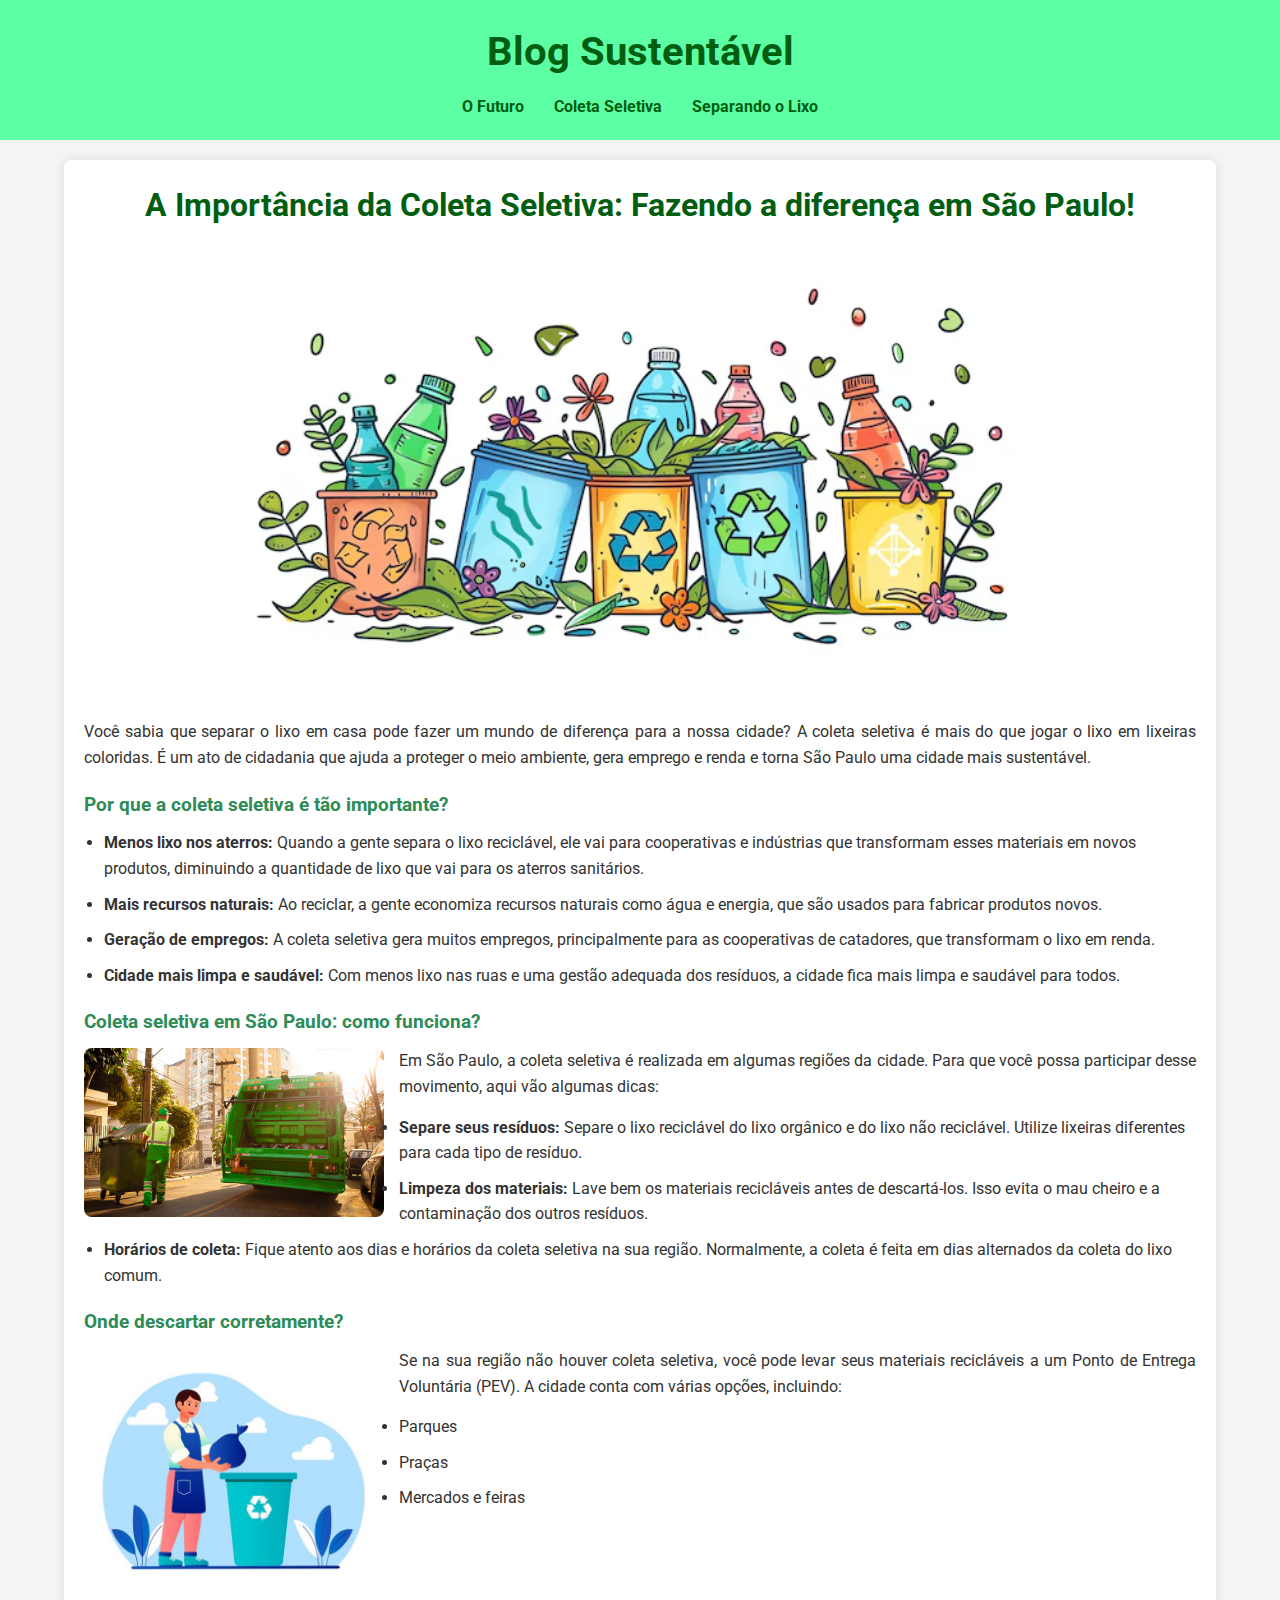
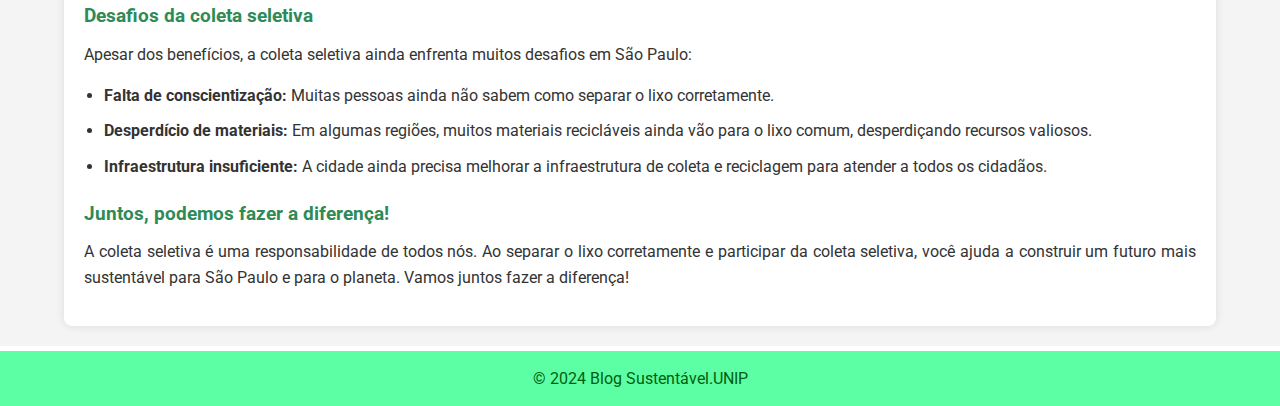
==== coleta.html @ 0457ae38 "site novo" ====
<!DOCTYPE html>
<html lang="pt-BR">
<head>
    <meta charset="UTF-8">
    <meta name="viewport" content="width=device-width, initial-scale=1.0">
    <title>A Importância da Coleta Seletiva: Fazendo a diferença em São Paulo!</title>
    <link rel="stylesheet" href="style.css">
</head>
<body>
    <!-- Cabeçalho -->
    <header>
        <div class="container">
            <h1>Blog Sustentável</h1>
            <nav>
                <ul>
                    <li><a href="index.html">O Futuro</a></li>
                    <li><a href="coleta.html">Coleta Seletiva</a></li>
                    <li><a href="separando-lixo.html">Separando o Lixo</a></li>
                </ul>
            </nav>
        </div>
    </header>

    <!-- Conteúdo Principal -->
    <main class="container">
        <article class="post">
            <h2>A Importância da Coleta Seletiva: Fazendo a diferença em São Paulo!</h2>
            <img src="lixeira.jpg" alt="Coleta Seletiva em São Paulo" class="post-image">
            
            <p>Você sabia que separar o lixo em casa pode fazer um mundo de diferença para a nossa cidade? A coleta seletiva é mais do que jogar o lixo em lixeiras coloridas. É um ato de cidadania que ajuda a proteger o meio ambiente, gera emprego e renda e torna São Paulo uma cidade mais sustentável.</p>
            
            <h3>Por que a coleta seletiva é tão importante?</h3>
            <ul>
                <li><strong>Menos lixo nos aterros:</strong> Quando a gente separa o lixo reciclável, ele vai para cooperativas e indústrias que transformam esses materiais em novos produtos, diminuindo a quantidade de lixo que vai para os aterros sanitários.</li>
                <li><strong>Mais recursos naturais:</strong> Ao reciclar, a gente economiza recursos naturais como água e energia, que são usados para fabricar produtos novos.</li>
                <li><strong>Geração de empregos:</strong> A coleta seletiva gera muitos empregos, principalmente para as cooperativas de catadores, que transformam o lixo em renda.</li>
                <li><strong>Cidade mais limpa e saudável:</strong> Com menos lixo nas ruas e uma gestão adequada dos resíduos, a cidade fica mais limpa e saudável para todos.</li>
            </ul>

            <h3>Coleta seletiva em São Paulo: como funciona?</h3>
            <img src="coleta domiciliar.jpg" alt="Coleta Domiciliar em São Paulo" class="post-image side-image">
            <p>Em São Paulo, a coleta seletiva é realizada em algumas regiões da cidade. Para que você possa participar desse movimento, aqui vão algumas dicas:</p>
            <ul>
                <li><strong>Separe seus resíduos:</strong> Separe o lixo reciclável do lixo orgânico e do lixo não reciclável. Utilize lixeiras diferentes para cada tipo de resíduo.</li>
                <li><strong>Limpeza dos materiais:</strong> Lave bem os materiais recicláveis antes de descartá-los. Isso evita o mau cheiro e a contaminação dos outros resíduos.</li>
                <li><strong>Horários de coleta:</strong> Fique atento aos dias e horários da coleta seletiva na sua região. Normalmente, a coleta é feita em dias alternados da coleta do lixo comum.</li>
            </ul>

            <h3>Onde descartar corretamente?</h3>
            <img src="ajuda.jpg" alt="Ponto de Coleta Seletiva" class="post-image side-image">
            <p>Se na sua região não houver coleta seletiva, você pode levar seus materiais recicláveis a um Ponto de Entrega Voluntária (PEV). A cidade conta com várias opções, incluindo:</p>
            <ul>
                <li>Parques</li>
                <li>Praças</li>
                <li>Mercados e feiras</li>
            </ul>
            <br>
            <br>
            <h3>Desafios da coleta seletiva</h3>
            <p>Apesar dos benefícios, a coleta seletiva ainda enfrenta muitos desafios em São Paulo:</p>
            <ul>
                <li><strong>Falta de conscientização:</strong> Muitas pessoas ainda não sabem como separar o lixo corretamente.</li>
                <li><strong>Desperdício de materiais:</strong> Em algumas regiões, muitos materiais recicláveis ainda vão para o lixo comum, desperdiçando recursos valiosos.</li>
                <li><strong>Infraestrutura insuficiente:</strong> A cidade ainda precisa melhorar a infraestrutura de coleta e reciclagem para atender a todos os cidadãos.</li>
            </ul>

            <h3>Juntos, podemos fazer a diferença!</h3>
            <p>A coleta seletiva é uma responsabilidade de todos nós. Ao separar o lixo corretamente e participar da coleta seletiva, você ajuda a construir um futuro mais sustentável para São Paulo e para o planeta. Vamos juntos fazer a diferença!</p>
        </article>
    </main>

    <!-- Rodapé -->
    <footer>
        <div class="container">
            <p>&copy; 2024 Blog Sustentável.UNIP</p>
        </div>
    </footer>
</body>
</html>
---- style.css ----
/* Importando a fonte Roboto */
@import url('https://fonts.googleapis.com/css2?family=Roboto:wght@400;700&display=swap');

/* Reset básico */
* {
    margin: 0;
    padding: 0;
    box-sizing: border-box;
}

/* Estilos Globais */
body {
    font-family: 'Roboto', sans-serif;
    line-height: 1.6;
    background-color: #f4f4f4;
    color: #333;
}

/* Container para centralizar o conteúdo */
.container {
    width: 90%;
    max-width: 1200px;
    margin: 0 auto;
}

/* Cabeçalho */
header {
    background-color: #5cffa3;
    color: #fff;
    padding: 20px 0;
    margin-bottom: 20px;
}

header h1 {
    text-align: center;
    font-size: 2.5em;
    color: rgb(1, 94, 17);
}

nav ul {
    list-style: none;
    display: flex;
    justify-content: center;
    margin-top: 10px;
}

nav ul li {
    margin: 0 15px;
}

nav ul li a {
    color: rgb(1, 94, 17);
    text-decoration: none;
    font-weight: 700;
    transition: color 0.3s;
}

nav ul li a:hover {
    color: #010500;
}

/* Conteúdo Principal */
main {
    background-color: #fff;
    padding: 20px;
    border-radius: 8px;
    box-shadow: 0 0 10px rgba(0, 0, 0, 0.1);
}

.post h2 {
    color: rgb(1, 94, 17);
    margin-bottom: 20px;
    font-size: 2em;
    text-align: center;
}

.post p {
    margin-bottom: 15px;
    text-align: justify;
}

.post h3 {
    color: #2e8b57;
    margin: 20px 0 10px;
}


.post ul {
    list-style-type: disc;
    margin-left: 20px;
    margin-bottom: 20px;
}

.post ul li {
    margin-bottom: 10px;
}

/* Estilo geral para as imagens */
.post-image, .destaque-imagem {
    width: 100%;
    max-width: 800px;
    height: auto;
    margin: 20px auto;
    display: block;
    border-radius: 8px;
}


.side-image {
    float: left;
    width: 40%;
    max-width: 300px;
    height: auto;
    margin: 0 15px 15px 0;
    border-radius: 8px;
}


.texto-com-imagem::after, .post::after {
    content: "";
    display: table;
    clear: both;
}

/* Estilo para a seção com imagem e texto */
.texto-com-imagem {
    display: flex;
    align-items: flex-start;
    gap: 20px;
    margin: 20px 0;
}

.texto-com-imagem img {
    width: 40%;
    height: auto;
    border-radius: 8px;
}

.texto-com-imagem div {
    max-width: 60%;
}

.texto-com-imagem h3 {
    margin-top: 0;
    color: #2e8b57; 
}

/* Rodapé */
footer {
    background-color: #5cffa3;
    color: rgb(1, 94, 17);
    text-align: center;
    padding: 15px 0;
    margin-top: 20px;
    border-top: 5px solid #fff;
}

/* Responsividade */
@media (max-width: 768px) {
    .side-image, .texto-com-imagem img {
        float: none;
        width: 100%;
        margin: 20px 0;
    }

    nav ul {
        flex-direction: column;
    }

    nav ul li {
        margin: 10px 0;
    }
}
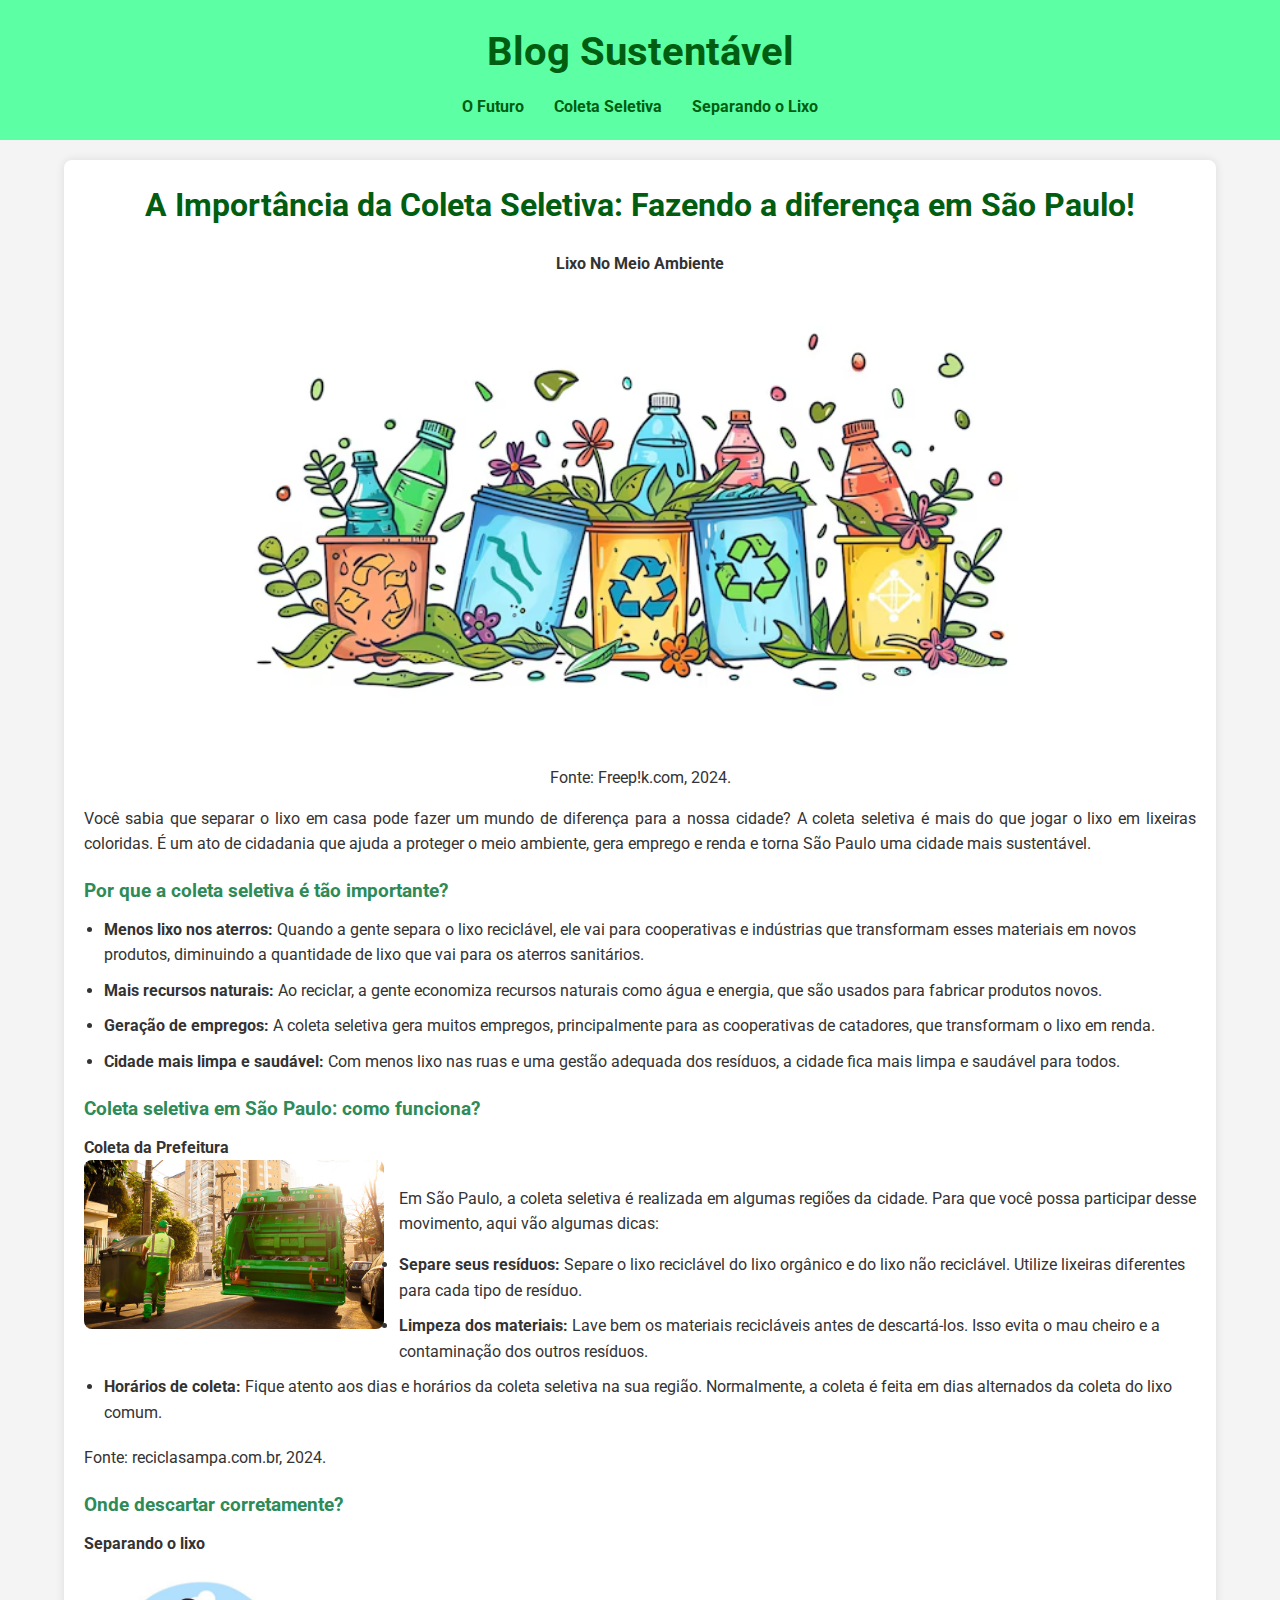
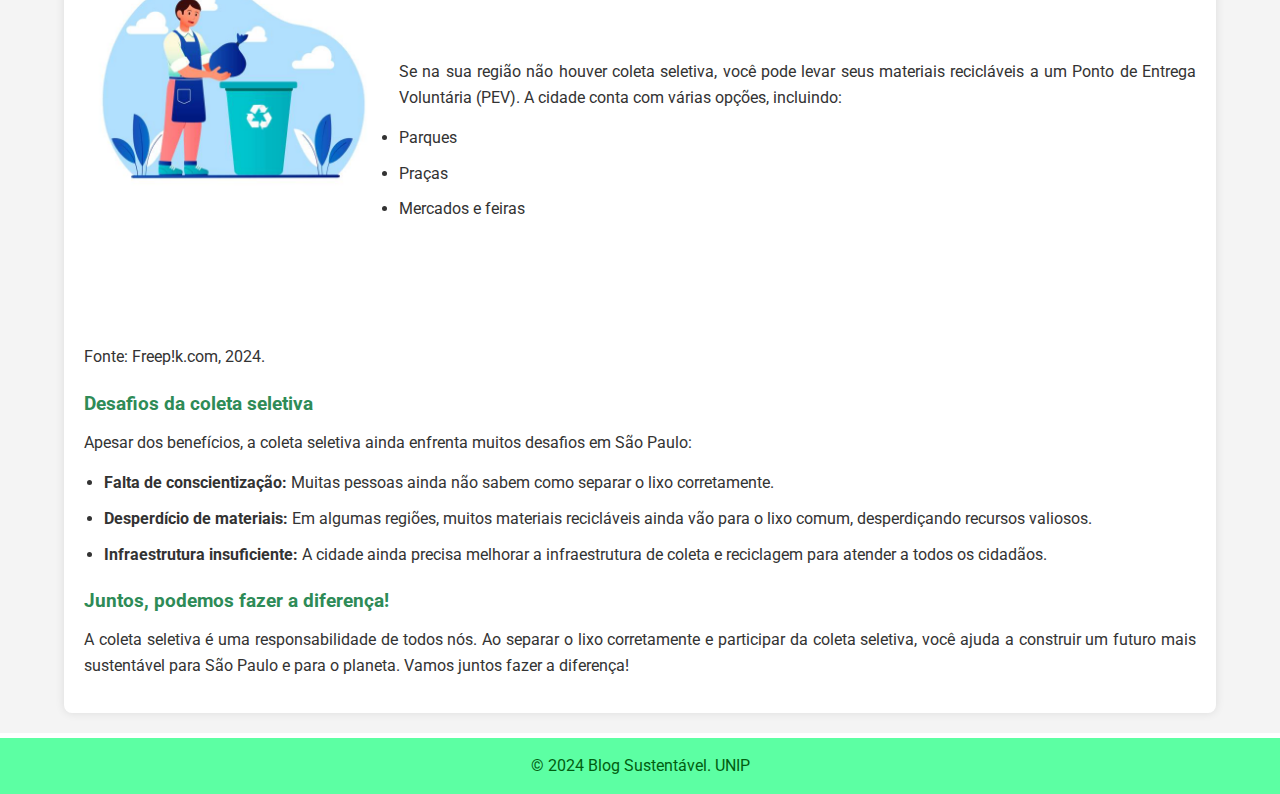
==== commit cdbc48b1: "Add files via upload" ====
--- a/coleta.html
+++ b/coleta.html
@@ -25,10 +25,14 @@
     <main class="container">
         <article class="post">
             <h2>A Importância da Coleta Seletiva: Fazendo a diferença em São Paulo!</h2>
+
+            <!-- Imagem principal com título e fonte -->
+            <strong style="display: block; text-align: center;">Lixo No Meio Ambiente</strong>
             <img src="lixeira.jpg" alt="Coleta Seletiva em São Paulo" class="post-image">
-            
+            <p class="image-caption" style="text-align: center;">Fonte: Freep!k.com, 2024.</p>
+
             <p>Você sabia que separar o lixo em casa pode fazer um mundo de diferença para a nossa cidade? A coleta seletiva é mais do que jogar o lixo em lixeiras coloridas. É um ato de cidadania que ajuda a proteger o meio ambiente, gera emprego e renda e torna São Paulo uma cidade mais sustentável.</p>
-            
+
             <h3>Por que a coleta seletiva é tão importante?</h3>
             <ul>
                 <li><strong>Menos lixo nos aterros:</strong> Quando a gente separa o lixo reciclável, ele vai para cooperativas e indústrias que transformam esses materiais em novos produtos, diminuindo a quantidade de lixo que vai para os aterros sanitários.</li>
@@ -38,16 +42,31 @@
             </ul>
 
             <h3>Coleta seletiva em São Paulo: como funciona?</h3>
+
+            <!-- Imagem de coleta domiciliar com título e fonte -->
+            <strong>Coleta da Prefeitura</strong>
+            <br>
             <img src="coleta domiciliar.jpg" alt="Coleta Domiciliar em São Paulo" class="post-image side-image">
+            <br>
+
             <p>Em São Paulo, a coleta seletiva é realizada em algumas regiões da cidade. Para que você possa participar desse movimento, aqui vão algumas dicas:</p>
             <ul>
                 <li><strong>Separe seus resíduos:</strong> Separe o lixo reciclável do lixo orgânico e do lixo não reciclável. Utilize lixeiras diferentes para cada tipo de resíduo.</li>
                 <li><strong>Limpeza dos materiais:</strong> Lave bem os materiais recicláveis antes de descartá-los. Isso evita o mau cheiro e a contaminação dos outros resíduos.</li>
                 <li><strong>Horários de coleta:</strong> Fique atento aos dias e horários da coleta seletiva na sua região. Normalmente, a coleta é feita em dias alternados da coleta do lixo comum.</li>
+
             </ul>
+            <p class="image-caption">Fonte: reciclasampa.com.br, 2024.</p>
+            <h3>Onde descartar corretamente?</h3>
 
-            <h3>Onde descartar corretamente?</h3>
+            <!-- Imagem de ponto de coleta com título e fonte -->
+            <strong>Separando o lixo</strong>
+            <br>
             <img src="ajuda.jpg" alt="Ponto de Coleta Seletiva" class="post-image side-image">
+            <br>
+            <br>
+            <br>
+            <br>
             <p>Se na sua região não houver coleta seletiva, você pode levar seus materiais recicláveis a um Ponto de Entrega Voluntária (PEV). A cidade conta com várias opções, incluindo:</p>
             <ul>
                 <li>Parques</li>
@@ -56,6 +75,9 @@
             </ul>
             <br>
             <br>
+            <br>
+            <br>
+            <p class="image-caption">Fonte: Freep!k.com, 2024.</p>
             <h3>Desafios da coleta seletiva</h3>
             <p>Apesar dos benefícios, a coleta seletiva ainda enfrenta muitos desafios em São Paulo:</p>
             <ul>
@@ -72,7 +94,7 @@
     <!-- Rodapé -->
     <footer>
         <div class="container">
-            <p>&copy; 2024 Blog Sustentável.UNIP</p>
+            <p>&copy; 2024 Blog Sustentável. UNIP</p>
         </div>
     </footer>
 </body>
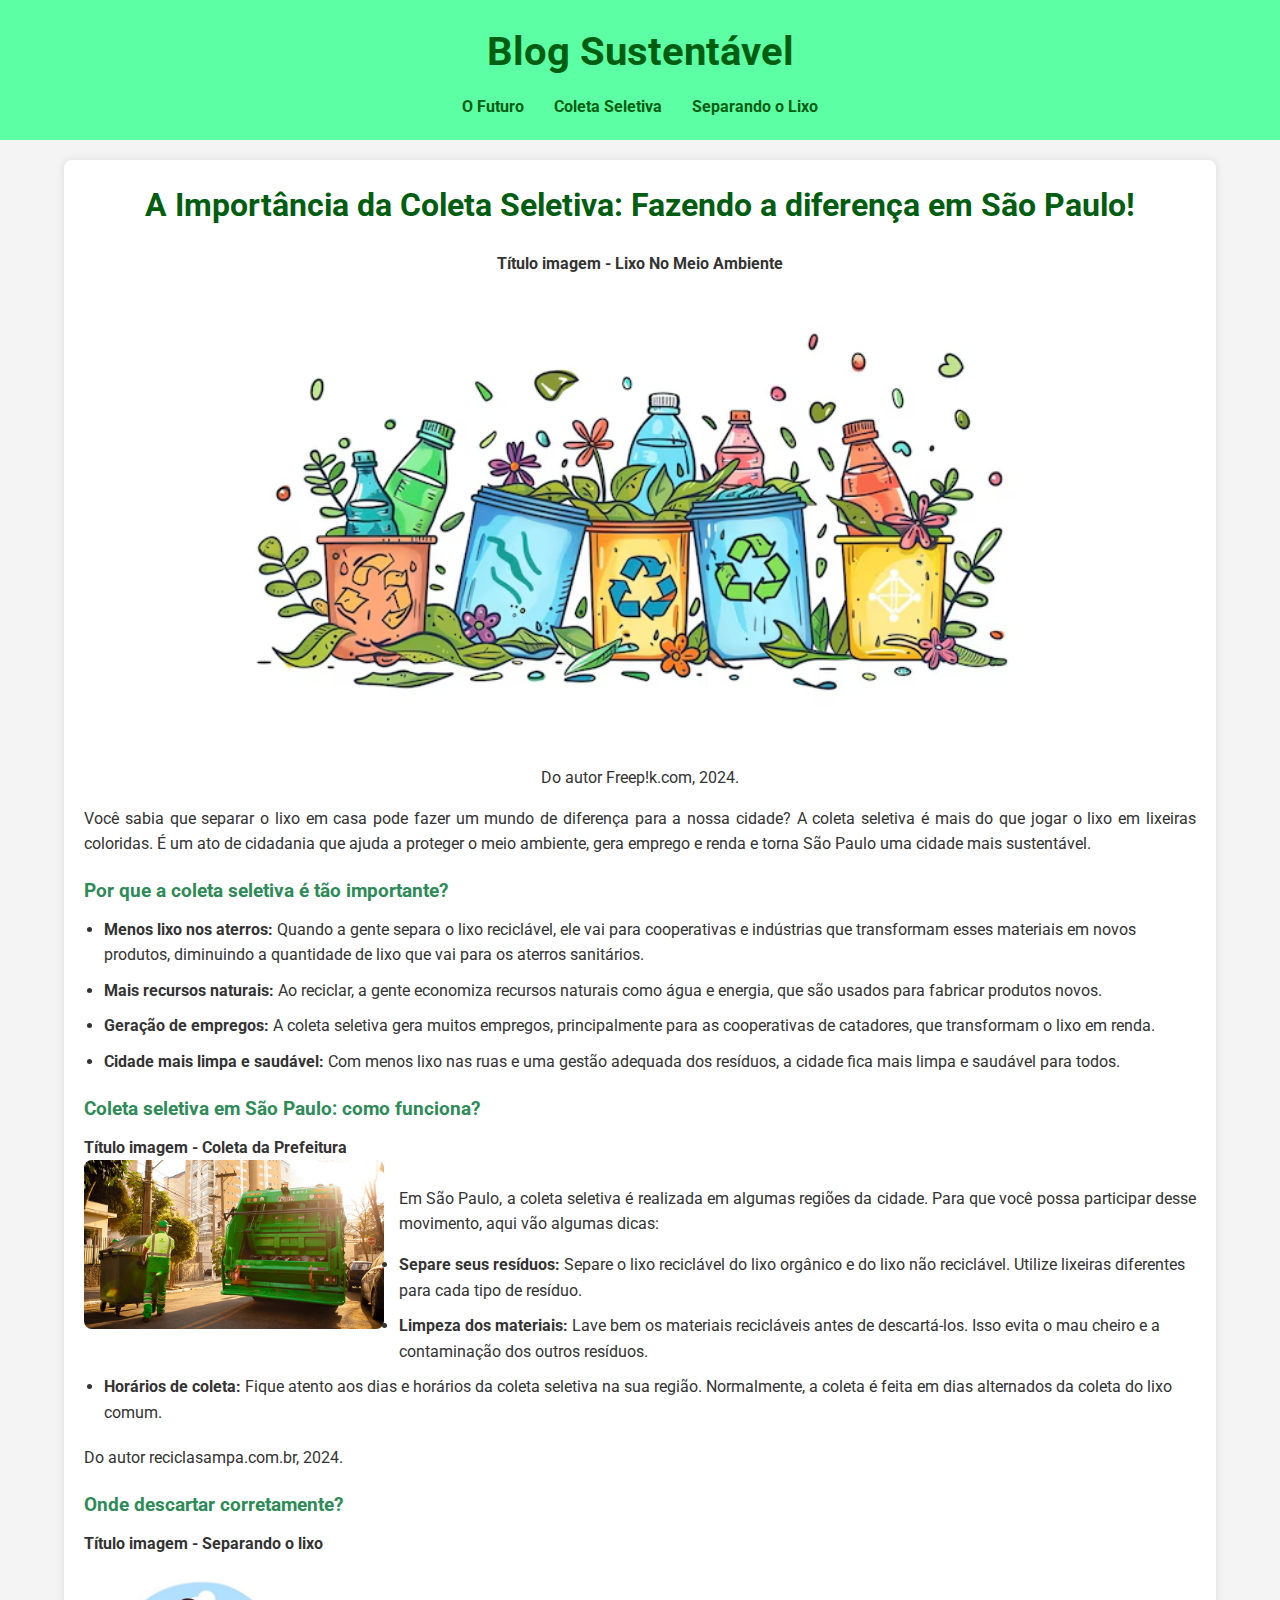
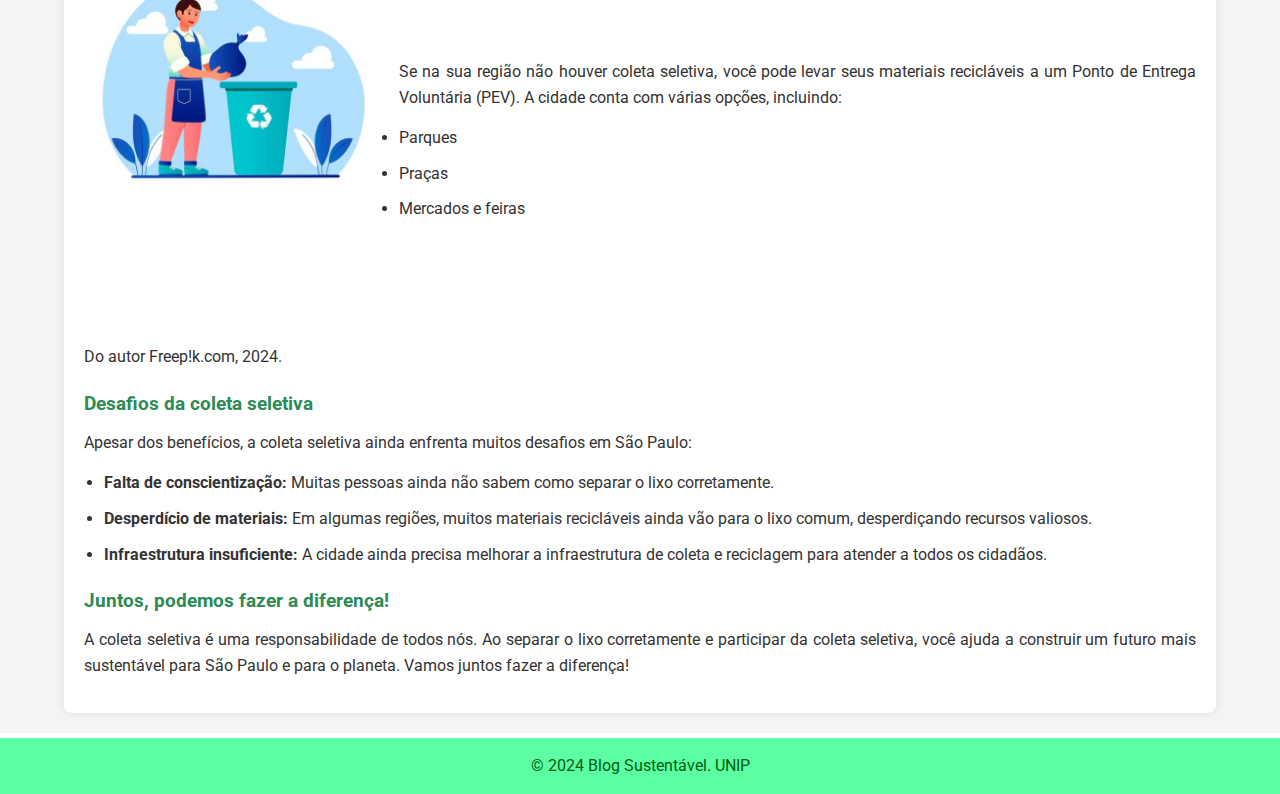
==== commit 53d85839: "nova atualização do site 05/12" ====
--- a/coleta.html
+++ b/coleta.html
@@ -27,9 +27,9 @@
             <h2>A Importância da Coleta Seletiva: Fazendo a diferença em São Paulo!</h2>
 
             <!-- Imagem principal com título e fonte -->
-            <strong style="display: block; text-align: center;">Lixo No Meio Ambiente</strong>
+            <strong style="display: block; text-align: center;">Título imagem - Lixo No Meio Ambiente</strong>
             <img src="lixeira.jpg" alt="Coleta Seletiva em São Paulo" class="post-image">
-            <p class="image-caption" style="text-align: center;">Fonte: Freep!k.com, 2024.</p>
+            <p class="image-caption" style="text-align: center;">Do autor Freep!k.com, 2024.</p>
 
             <p>Você sabia que separar o lixo em casa pode fazer um mundo de diferença para a nossa cidade? A coleta seletiva é mais do que jogar o lixo em lixeiras coloridas. É um ato de cidadania que ajuda a proteger o meio ambiente, gera emprego e renda e torna São Paulo uma cidade mais sustentável.</p>
 
@@ -44,7 +44,7 @@
             <h3>Coleta seletiva em São Paulo: como funciona?</h3>
 
             <!-- Imagem de coleta domiciliar com título e fonte -->
-            <strong>Coleta da Prefeitura</strong>
+            <strong>Título imagem - Coleta da Prefeitura</strong>
             <br>
             <img src="coleta domiciliar.jpg" alt="Coleta Domiciliar em São Paulo" class="post-image side-image">
             <br>
@@ -56,28 +56,20 @@
                 <li><strong>Horários de coleta:</strong> Fique atento aos dias e horários da coleta seletiva na sua região. Normalmente, a coleta é feita em dias alternados da coleta do lixo comum.</li>
 
             </ul>
-            <p class="image-caption">Fonte: reciclasampa.com.br, 2024.</p>
+            <p class="image-caption">Do autor reciclasampa.com.br, 2024.</p>
             <h3>Onde descartar corretamente?</h3>
 
             <!-- Imagem de ponto de coleta com título e fonte -->
-            <strong>Separando o lixo</strong>
+            <strong>Título imagem - Separando o lixo</strong>
             <br>
-            <img src="ajuda.jpg" alt="Ponto de Coleta Seletiva" class="post-image side-image">
-            <br>
-            <br>
-            <br>
-            <br>
+            <img src="ajuda.jpg" alt="Ponto de Coleta Seletiva" class="post-image side-image"><br><br><br><br>
             <p>Se na sua região não houver coleta seletiva, você pode levar seus materiais recicláveis a um Ponto de Entrega Voluntária (PEV). A cidade conta com várias opções, incluindo:</p>
             <ul>
                 <li>Parques</li>
                 <li>Praças</li>
                 <li>Mercados e feiras</li>
-            </ul>
-            <br>
-            <br>
-            <br>
-            <br>
-            <p class="image-caption">Fonte: Freep!k.com, 2024.</p>
+            </ul><br><br><br><br>
+            <p class="image-caption">Do autor Freep!k.com, 2024.</p>
             <h3>Desafios da coleta seletiva</h3>
             <p>Apesar dos benefícios, a coleta seletiva ainda enfrenta muitos desafios em São Paulo:</p>
             <ul>
